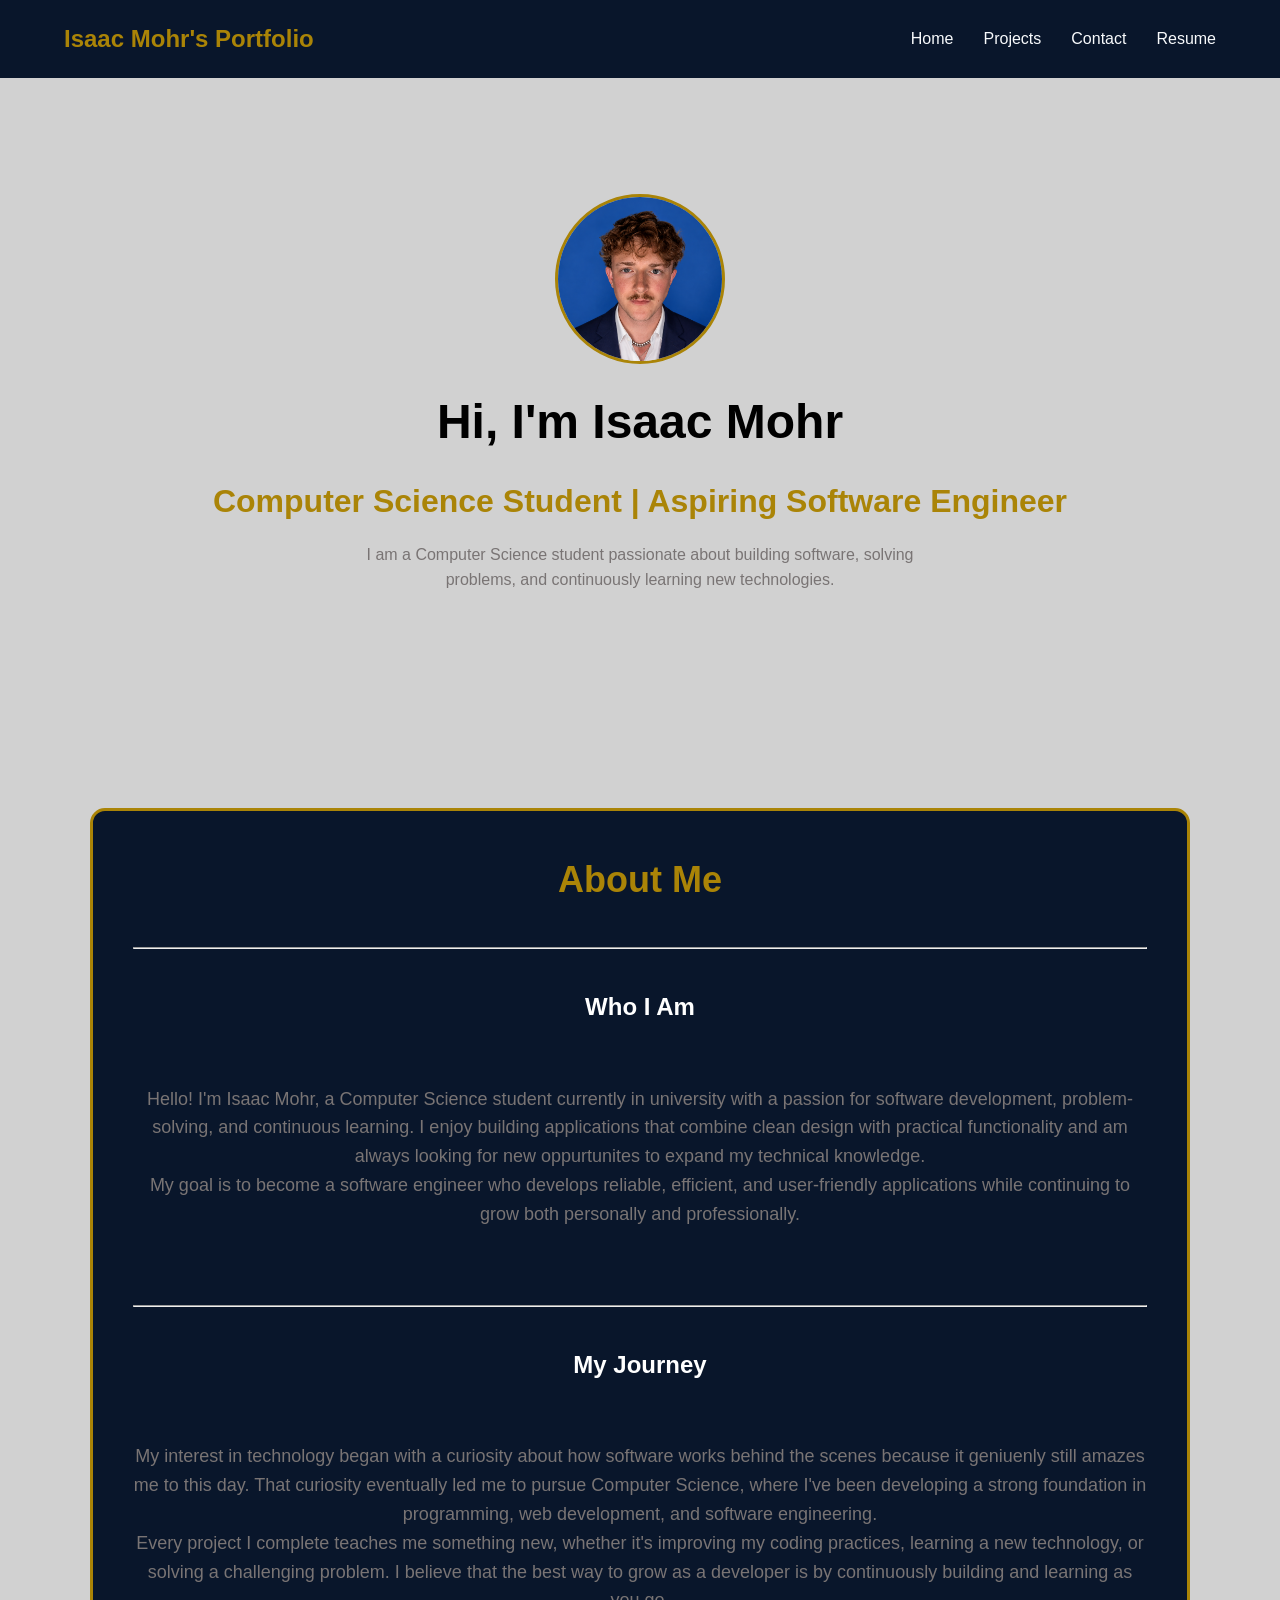
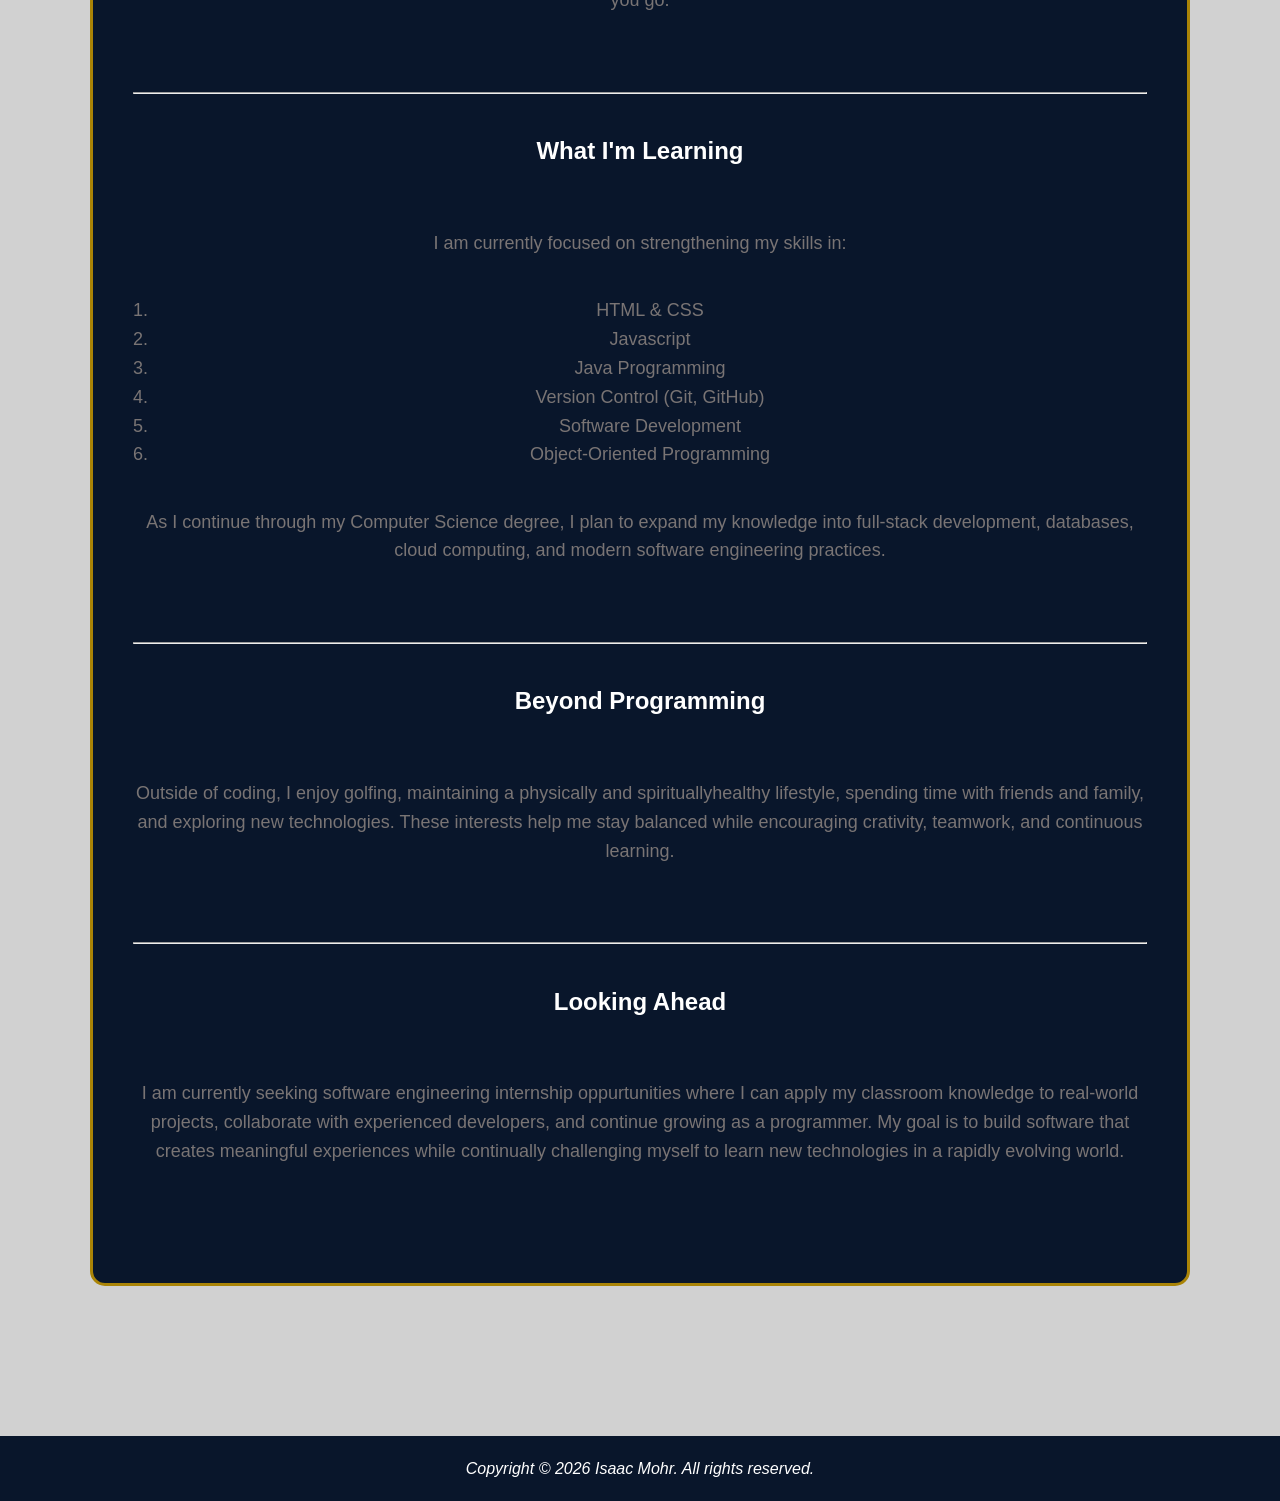
==== index.html @ 412b0b04 "Fix HTML formatting and correct image path" ====
<!DOCTYPE html>
<html lang="en">
<head>
    <link rel="stylesheet" href="style.css">
    <meta charset="UTF-8">
    <meta name="viewport" content="width=device-width, initial-scale=1.0">
    <title>Isaac Mohr | Portfolio</title>
</head>
<body>

<header>
    <nav class="navbar">
        <div class="logo">
            <a href="index.html">Isaac Mohr's Portfolio</a>
        </div>

        <ul class="nav-links">
            <li><a href="index.html">Home</a></li>
            <li><a href="projects.html">Projects</a></li>
            <li><a href="contact.html">Contact</a></li>
            <li><a href="assets/RESUME.PDF" target="_blank">Resume</a></li>
        </ul>
    </nav>
</header>

<section class="hero">

    <img src="assets/Face_Shot.PNG" alt="Isaac Mohr" class="profile-image">

    <h1>Hi, I'm Isaac Mohr</h1>

    <h2>Computer Science Student | Aspiring Software Engineer</h2>

    <p>
        I am a Computer Science student passionate about building software,
        solving problems, and continuously learning new technologies.
    </p>


</section>
<section class="about">

    <h2>About Me</h2><br><hr>

    <br><h3>Who I Am</h3><br>
    <p>Hello! I'm Isaac Mohr, a Computer Science student currently in university with a passion for software development, problem-solving, and continuous learning. I enjoy building applications that combine clean design with practical functionality and am always looking for new oppurtunites to expand my technical knowledge. <br>
    My goal is to become a software engineer who develops reliable, efficient, and user-friendly applications while continuing to grow both personally and professionally.</p><br><br>
    <hr><br><h3>My Journey</h3><br>
    <p>My interest in technology began with a curiosity about how software works behind the scenes because it geniuenly still amazes me to this day. That curiosity eventually led me to pursue Computer Science, where I've been developing a strong foundation in programming, web development, and software engineering.<br>
    Every project I complete teaches me something new, whether it's improving my coding practices, learning a new technology, or solving a challenging problem. I believe that the best way to grow as a developer is by continuously building and learning as you go.</p><br><br>
    <hr><br><h3>What I'm Learning</h3><br>
    <p>I am currently focused on strengthening my skills in:</p><br>
    <ol>
        <li>HTML & CSS</li>
        <li>Javascript</li>
        <li>Java Programming</li>
        <li>Version Control (Git, GitHub)</li>
        <li>Software Development</li>
        <li>Object-Oriented Programming</li>
    </ol><br>
    <p>As I continue through my Computer Science degree, I plan to expand my knowledge into full-stack development, databases, cloud computing, and modern software engineering practices.</p><br><br>
    <hr><br><h3>Beyond Programming</h3><br>
    <p>Outside of coding, I enjoy golfing, maintaining a physically and spirituallyhealthy lifestyle, spending time with friends and family, and exploring new technologies. These interests help me stay balanced while encouraging crativity, teamwork, and continuous learning.</p><br><br>
    <hr><br><h3>Looking Ahead</h3><br>
    <p>I am currently seeking software engineering internship oppurtunities where I can apply my classroom knowledge to real-world projects, collaborate with experienced developers, and continue growing as a programmer. My goal is to build software that creates meaningful experiences while continually challenging myself to learn new technologies in a rapidly evolving world.</p><br><br>

</section>

<footer>
    <p><i>Copyright &copy; 2026 Isaac Mohr. All rights reserved.</i></p>
</footer>
    
</body>
</html>
---- style.css ----
/* Reset */
/* Reset Browser Defaults */
* {
    margin: 0;
    padding: 0;
    box-sizing: border-box;
}

img {
    max-width: 100%;
    height: auto;
}
/* Overall Page Styling */
body {
    font-family: Arial, Helvetica, sans-serif;
    background-color: #d1d1d1;
    color: #000000;
    line-height: 1.6;

    min-height: 100vh;
    display: flex;
    flex-direction: column;
}


/* Navigation Bar */
.navbar {
    display: flex;
    justify-content: space-between;
    align-items: center;

    padding: 20px 5%;
    background-color: #09162b;

    position: sticky;
    top: 0;
}


/* Logo */
.logo a {
    color: #aa8407;
    text-decoration: none;
    font-size: 24px;
    font-weight: bold;
}


/* Navigation Links */
.nav-links {
    display: flex;
    gap: 30px;
    list-style: none;
}


.nav-links a {
    color: #f8fafc;
    text-decoration: none;
    transition: 0.3s;
}


.nav-links a:hover {
    color: #aa8407;
}

/*Profile Image*/
.profile-image {
    width: 170px;
    height: 170px;
    border-radius: 50%;
    margin-bottom: 20px;
    border: 3px solid #aa8407;
    object-fit: cover;
}
/* Hero Section */
.hero {
    min-height: 70vh;
    display: flex;
    flex-direction: column;
    justify-content: center;
    align-items: center;
    padding: 80px 20px;
    text-align: center;
}


.hero h1 {
    font-size: 3rem;
}


.hero h2 {
    color: #aa8407;
    font-size: 2rem;
    margin: 15px 0;
}


.hero p {
    color: #797474;
    max-width: 600px;
}
section {
    padding: 80px 20px;
}

/* About Section */
.about {
    max-width: 1100px;
    margin: 100px auto;
    padding: 40px;
    border: 3px solid #aa8407;
}
.about {
    background-color: #09162b;
    color: #aa8407;
    font-size: 24px;
    text-align: center;
    padding: 40px;
    border-radius: 15px;
}
.about h3 {
    color: #ffffff;
    font-size: 1.5rem;
    margin-bottom: 20px;
}
.about p {
    color: #797474;
    font-size: 18px;
}
.about ol {
    list-style-type: disc;
    color: #797474;
    font-size: 18px;
    padding-left: 20px;
    text-align: center;
    list-style-type: decimal;

}

/* Projects Section */
.projects {
    text-align: center;
    max-width: 1000px;
    margin: auto;
}


.project-card {
    background-color: #09162b;
    color: white; 
    padding: 35px;
    margin-top: 40px;
    margin-bottom: 35px;
    border-radius: 15px;
    border: 3px solid #aa8407;
}

.projects-intro {
    max-width: 700px;
    margin: 0 auto 50px;
    color: #797474;
    text-align: center;
    font-size: 18px;
}

.projects h1 {
    color: #aa8407;
    font-size: 2.5rem;
    margin-bottom: 20px;
}

.project-card h2 {
    color: #aa8407;
    margin-bottom: 15px;
}

.project-card h3 {
    color: #aa8407;
    margin-top: 20px;
    margin-bottom: 10px;
}
/* Footer */
footer {
    background-color: #09162b;
    color: white;
    text-align: center;
    padding: 20px;
    margin-top: 50px;
}

footer p {
    color: white;
}

/* Contact Hero Section */
.contact-hero {
    text-align: center;
    max-width: 800px;
    margin: 0 auto;
}
.contact-hero h1 {
    font-size: 2rem;
    margin: 15px 0;
    max-width: 800px;
    text-align: center;
}


.contact-hero h2 {
    color: #aa8407;
    max-width: 800px;
    text-align: center;
    margin: 8px 0; 
}
.contact-hero p {
    color: #797474;
    max-width: 800px;
    text-align: center;
    margin: auto;
}

/* Contact Info Section */
.contact-info {
    text-align: center;
    max-width: 800px;
    width: 100%;
    margin: auto;
    padding: 40px;
    background-color: #09162b;
    color: #aa8407;
    border-radius: 15px;
    border: 3px solid #aa8407; }

/* Contact Links */
.contact-link {
    list-style-type: circle;
    padding: 0;
    transition: 0.3s;

}

.contact-link a {
    color: #2e86dd;
    text-decoration: underline;
    transition: 0.3s;
}


.contact-link a:hover {
    color: #ffffff;
}

/* Contact Form Section */
.contact-form {
    width: 100%;
    max-width: 800px;
    margin: 60px auto;
    padding: 40px;
    background-color: #09162b;
    border-radius: 15px;
    border: 3px solid #aa8407;
}

.contact-form h2 {
    color: #aa8407;
    text-align: center;
    margin-bottom: 30px;
}

.contact-form form {
    display: flex;
    flex-direction: column;
}

.contact-form label {
    color: white;
    margin-bottom: 8px;
    font-weight: bold;
}

.contact-form input,
.contact-form textarea {
    width: 100%;
    padding: 12px;
    margin-bottom: 20px;
    border: none;
    border-radius: 8px;
    font-size: 16px;
    font-family: Arial, sans-serif;
}

.contact-form textarea {
    resize: vertical;
}

.contact-form button {
    background-color: #aa8407;
    color: white;
    border: none;
    padding: 14px;
    font-size: 16px;
    border-radius: 8px;
    cursor: pointer;
    transition: 0.3s;
}

.contact-form button:hover {
    background-color: #c79b0d;
}

.content-width {
    max-width: 800px;
    margin: 0 auto;
}

@media screen and (max-width: 768px) {

/* Navigation */

.navbar {
    flex-direction: column;
    padding: 20px;
    gap: 15px;
}

.nav-links {
    flex-direction: column;
    align-items: center;
    gap: 15px;
}

/* Hero */

.hero {
    padding: 60px 20px;
}

.hero h1 {
    font-size: 2.2rem;
}

.hero h2 {
    font-size: 1.5rem;
}

.hero p {
    font-size: 1rem;
    padding: 0 10px;
}

/* About */

.about {
    margin: 40px 15px;
    padding: 25px;
    font-size: 18px;
}

.about p,
.about ol {
    font-size: 16px;
}

/* Projects */

.projects {
    padding: 20px;
}

.projects h1 {
    font-size: 2rem;
}

.project-card {
    padding: 25px;
}

/* Contact */

.contact-hero h1 {
    font-size: 2rem;
}

.contact-info,
.contact-form {
    width: 100%;
    max-width: 100%;
    padding: 25px;
}

/* Footer */

footer {
    padding: 15px;
}

}
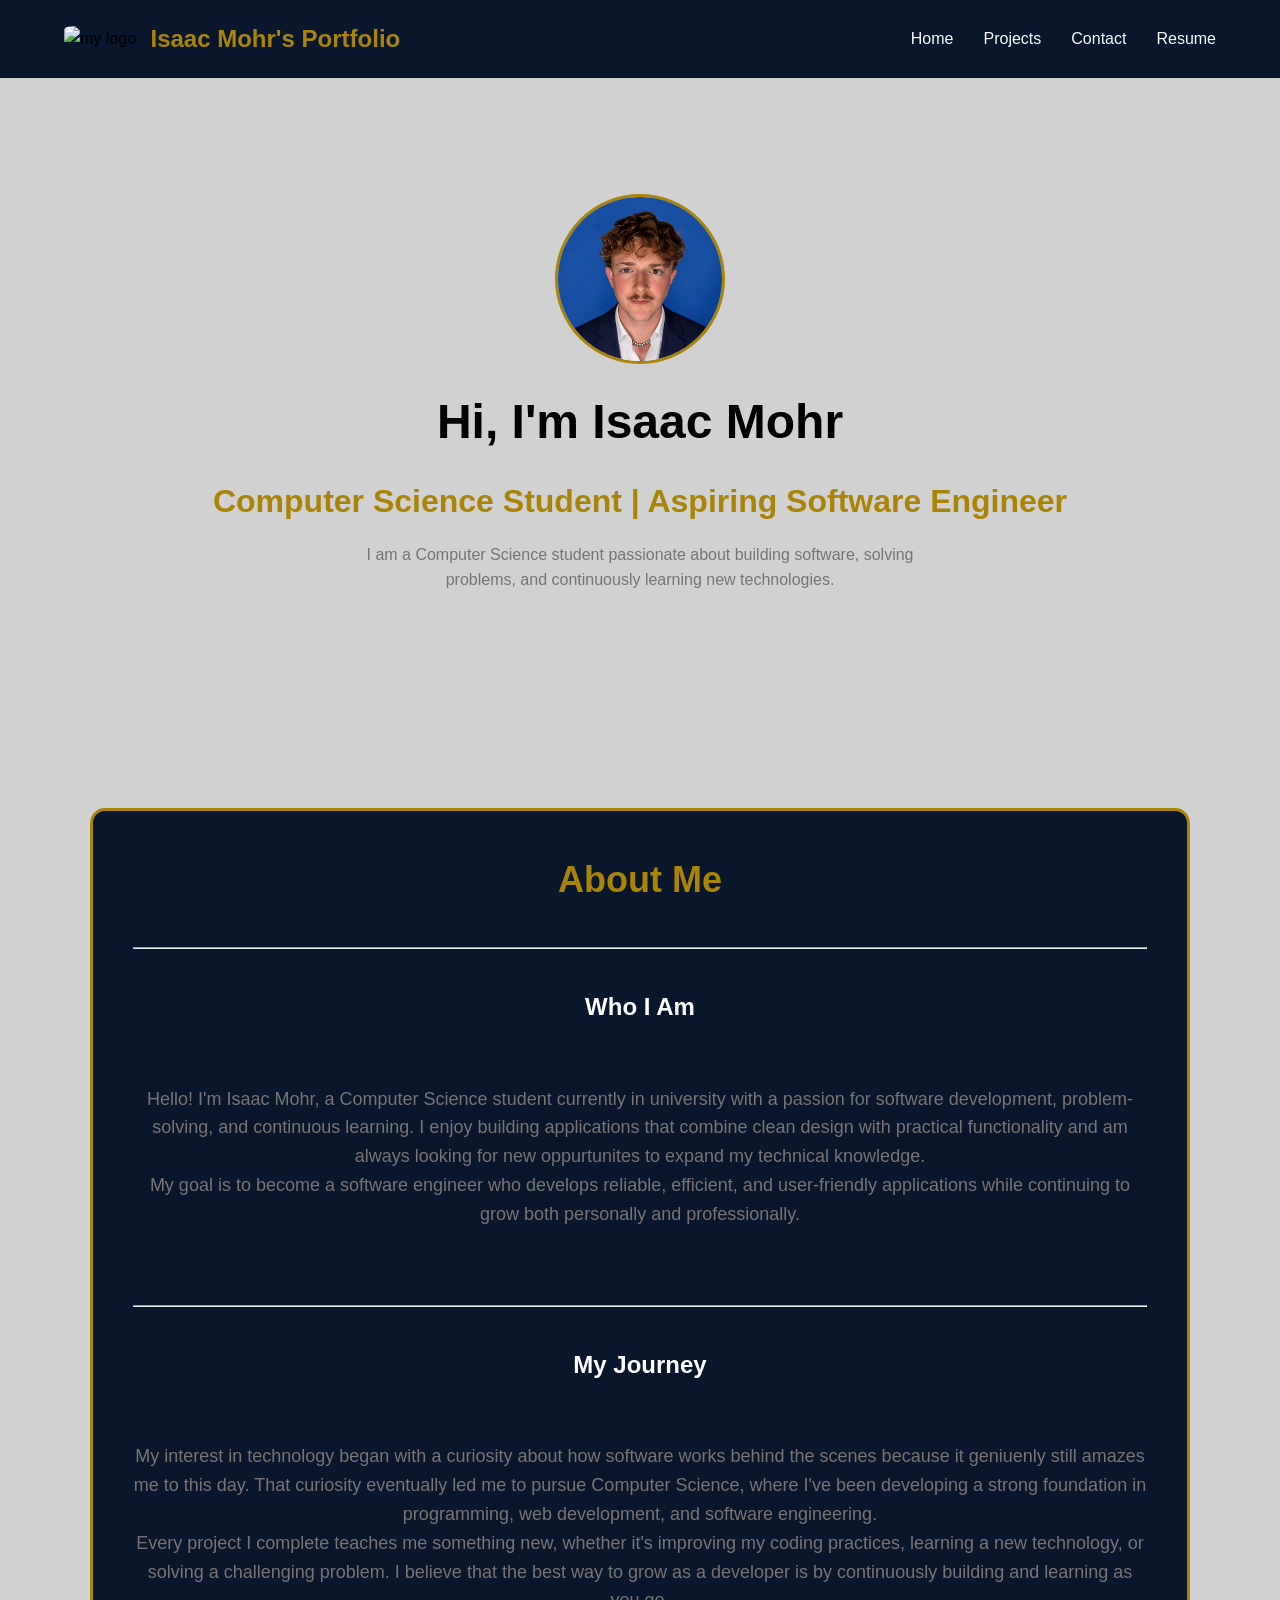
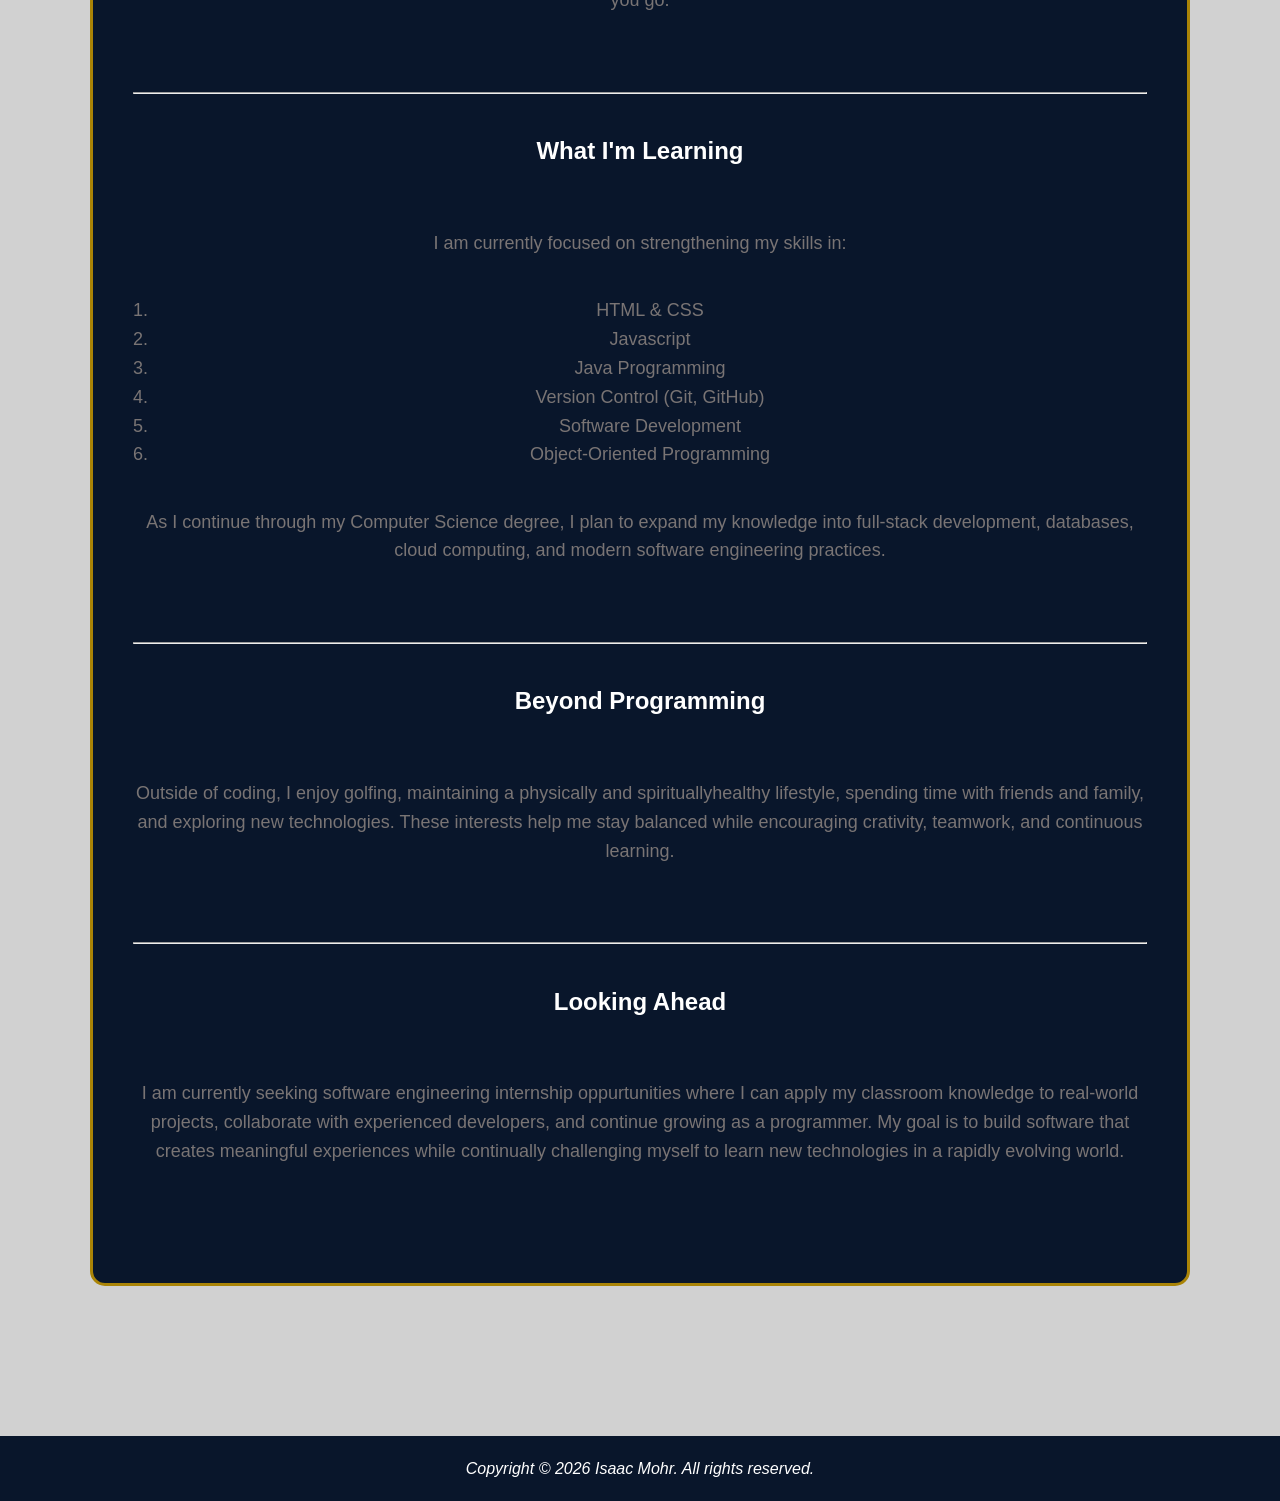
==== commit e8a59976: "Update index.html with logo and content adjustments" ====
--- a/index.html
+++ b/index.html
@@ -5,20 +5,22 @@
     <meta charset="UTF-8">
     <meta name="viewport" content="width=device-width, initial-scale=1.0">
     <title>Isaac Mohr | Portfolio</title>
+    <link rel="icon" type="image/x-icon" href="assets/favicon.ico">
 </head>
 <body>
 
 <header>
     <nav class="navbar">
         <div class="logo">
-            <a href="index.html">Isaac Mohr's Portfolio</a>
+            <img src="assets/logo.png" alt="my logo" style="width:45px; height:auto; border-radius:15%; vertical-align:middle; margin-right: 10px">
+            <a href="index.html" style="vertical-align:middle;">Isaac Mohr's Portfolio</a>
         </div>
 
         <ul class="nav-links">
             <li><a href="index.html">Home</a></li>
             <li><a href="projects.html">Projects</a></li>
             <li><a href="contact.html">Contact</a></li>
-            <li><a href="assets/RESUME.PDF" target="_blank">Resume</a></li>
+            <li><a href="assets/RESUME.pdf" target="_blank">Resume</a></li>
         </ul>
     </nav>
 </header>
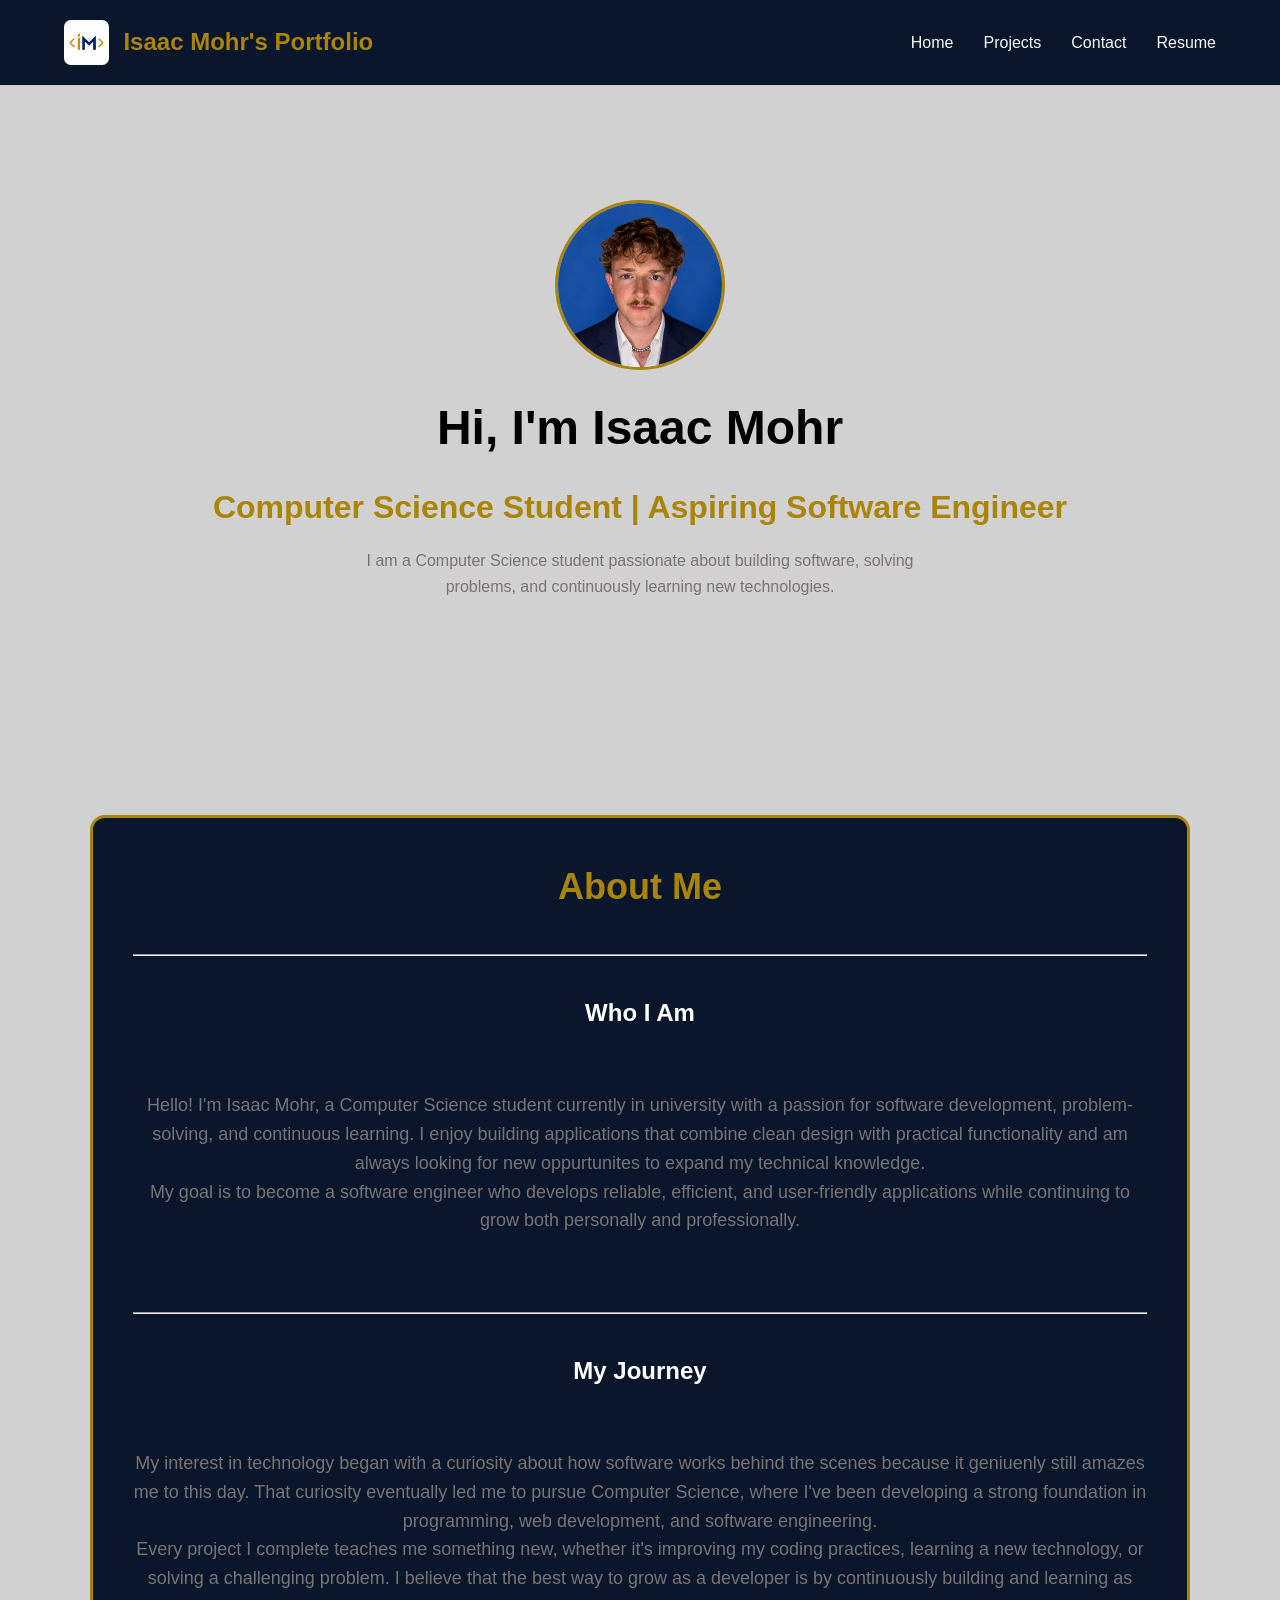
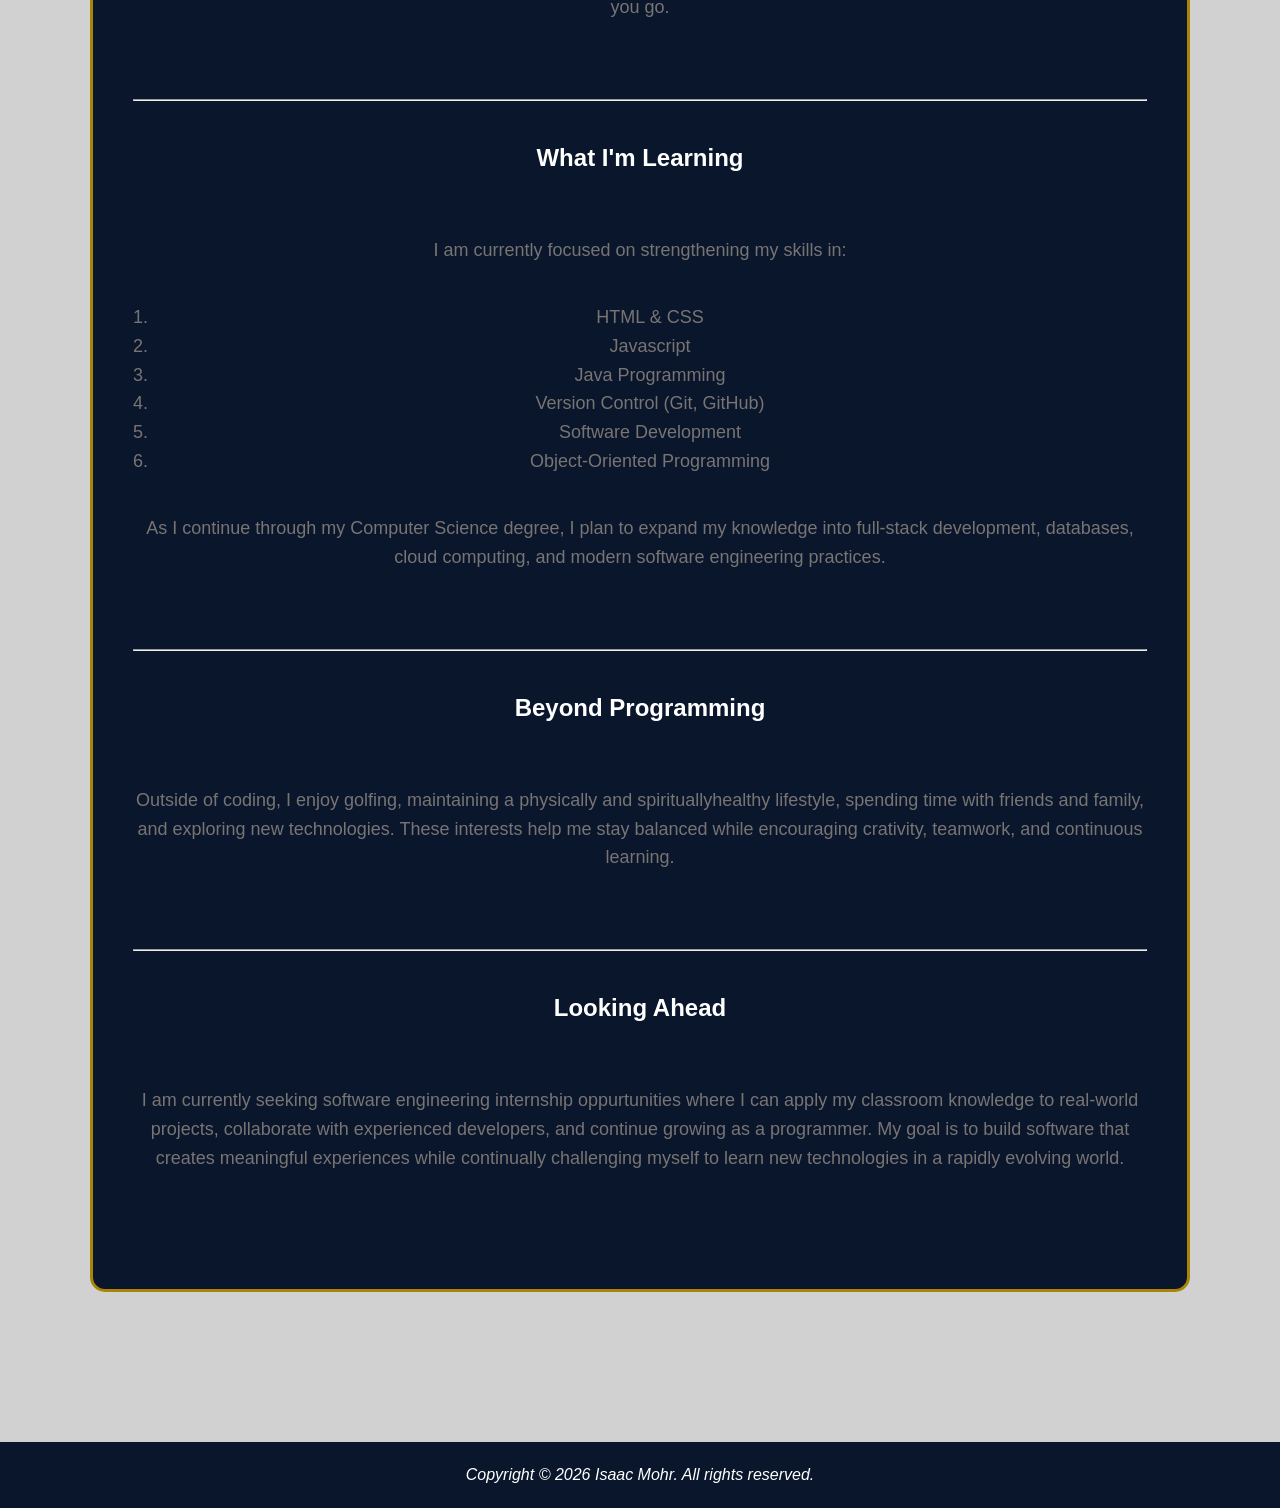
==== commit 8595865c: "Fix HTML formatting and update content" ====
--- a/index.html
+++ b/index.html
@@ -12,7 +12,7 @@
 <header>
     <nav class="navbar">
         <div class="logo">
-            <img src="assets/logo.png" alt="my logo" style="width:45px; height:auto; border-radius:15%; vertical-align:middle; margin-right: 10px">
+            <img src="assets/logo.PNG" alt="my logo" style="width:45px; height:auto; border-radius:15%; vertical-align:middle; margin-right: 10px">
             <a href="index.html" style="vertical-align:middle;">Isaac Mohr's Portfolio</a>
         </div>
 
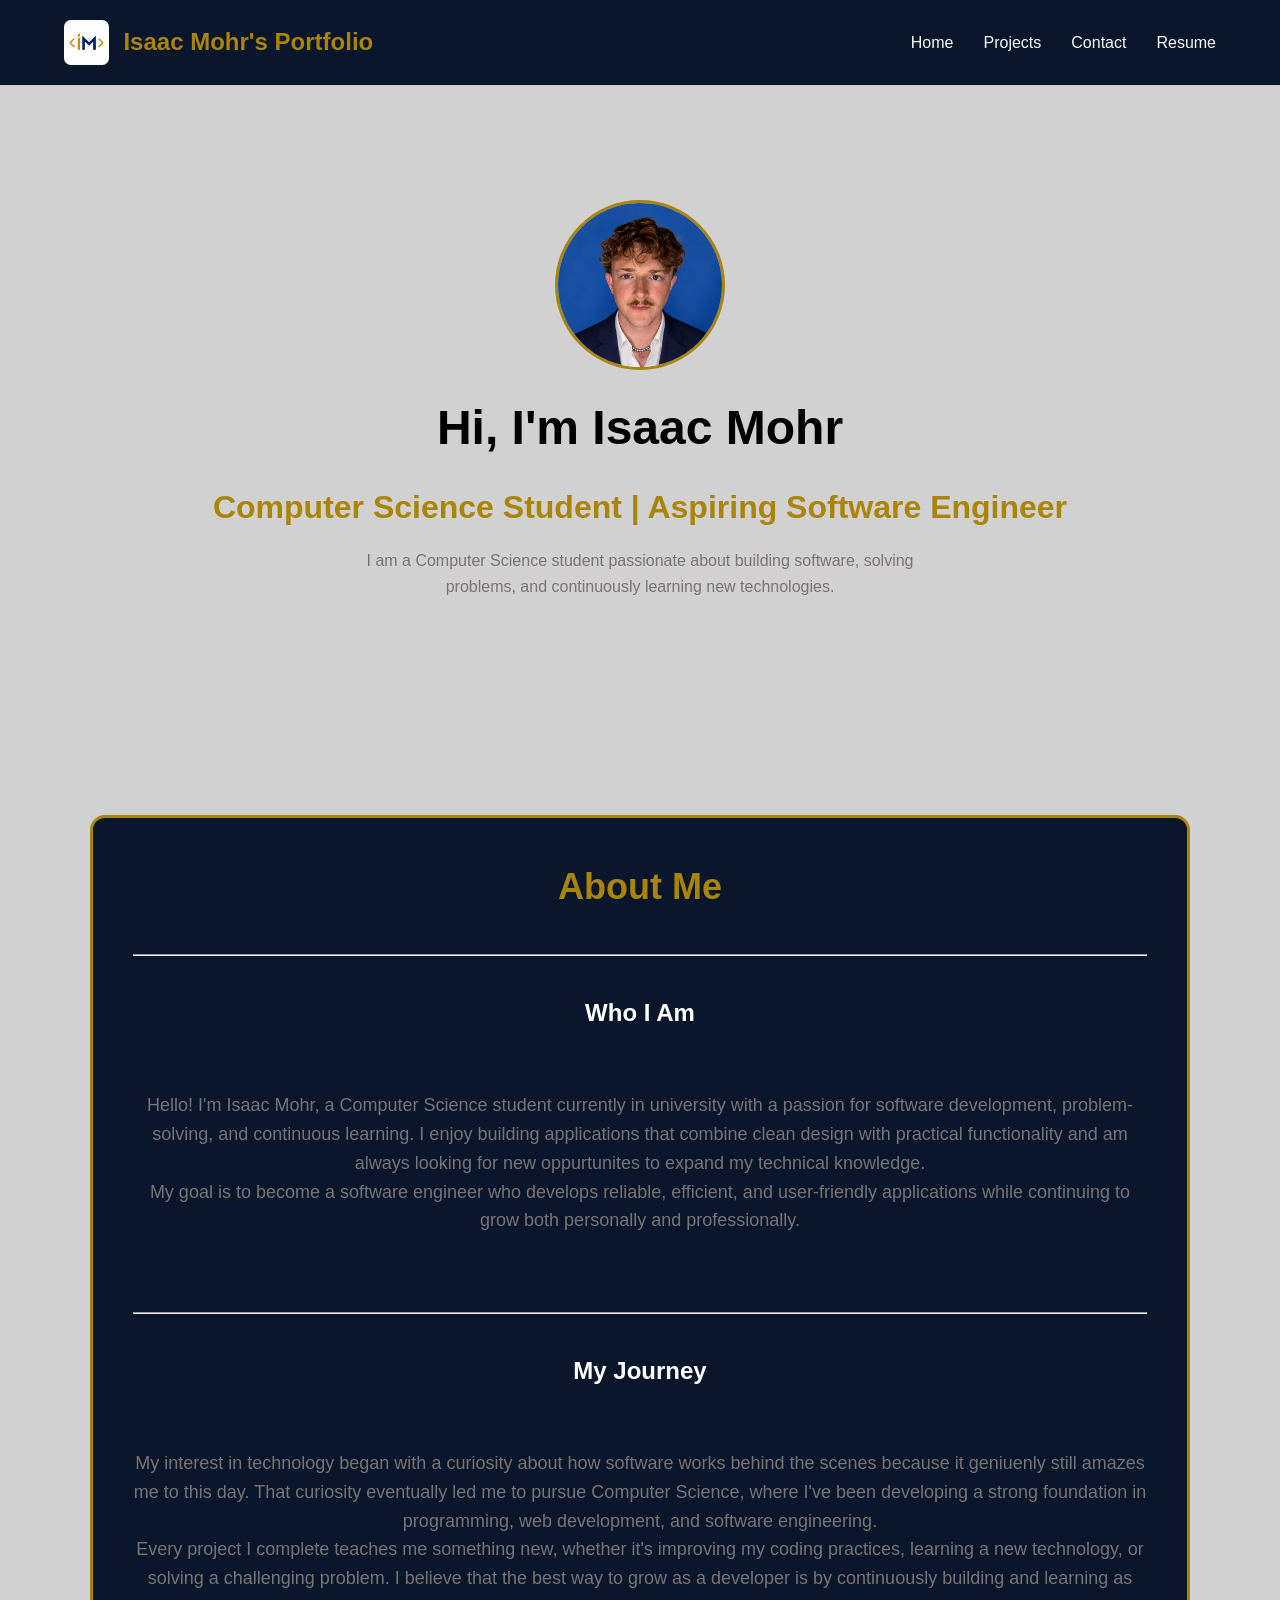
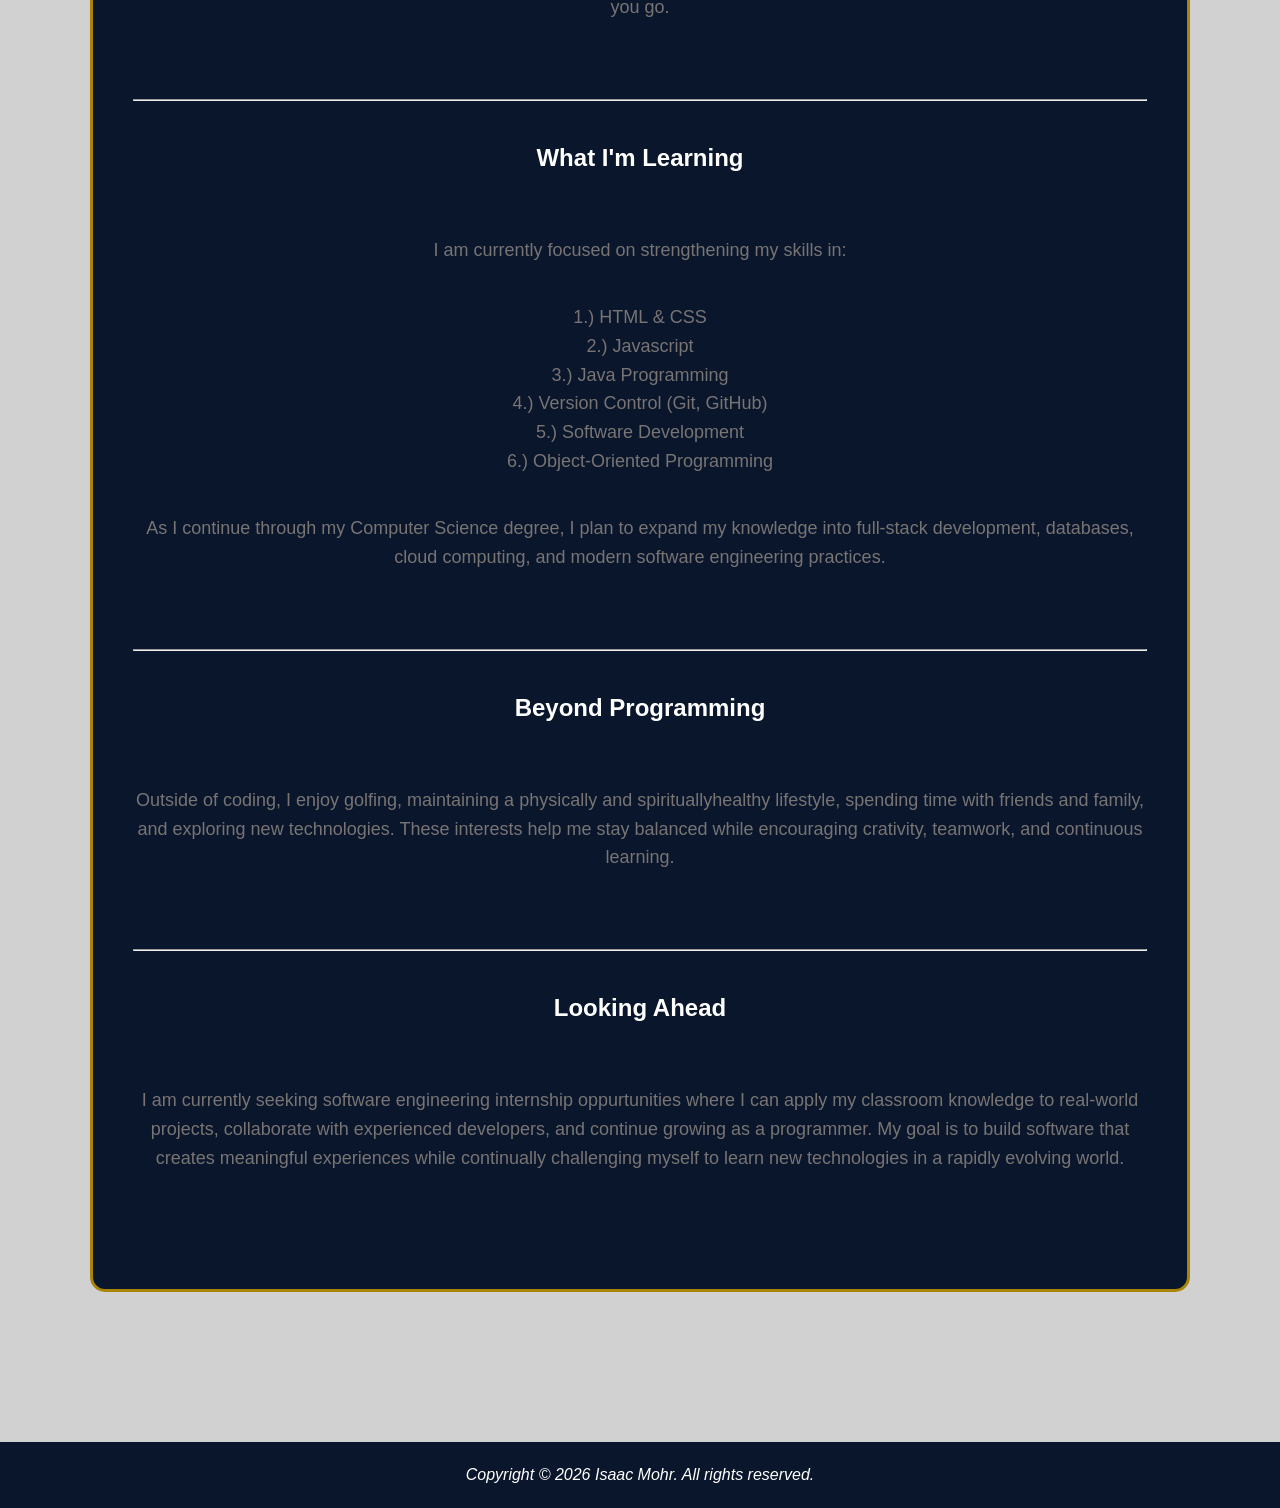
==== commit f339cb46: "Fix HTML formatting and improve content clarity" ====
--- a/index.html
+++ b/index.html
@@ -52,14 +52,14 @@
     Every project I complete teaches me something new, whether it's improving my coding practices, learning a new technology, or solving a challenging problem. I believe that the best way to grow as a developer is by continuously building and learning as you go.</p><br><br>
     <hr><br><h3>What I'm Learning</h3><br>
     <p>I am currently focused on strengthening my skills in:</p><br>
-    <ol>
-        <li>HTML & CSS</li>
-        <li>Javascript</li>
-        <li>Java Programming</li>
-        <li>Version Control (Git, GitHub)</li>
-        <li>Software Development</li>
-        <li>Object-Oriented Programming</li>
-    </ol><br>
+    <p>
+        1.) HTML & CSS<br> 
+        2.) Javascript<br> 
+        3.) Java Programming<br> 
+        4.) Version Control (Git, GitHub)<br> 
+        5.) Software Development<br> 
+        6.) Object-Oriented Programming
+    </p><br>
     <p>As I continue through my Computer Science degree, I plan to expand my knowledge into full-stack development, databases, cloud computing, and modern software engineering practices.</p><br><br>
     <hr><br><h3>Beyond Programming</h3><br>
     <p>Outside of coding, I enjoy golfing, maintaining a physically and spirituallyhealthy lifestyle, spending time with friends and family, and exploring new technologies. These interests help me stay balanced while encouraging crativity, teamwork, and continuous learning.</p><br><br>
--- a/style.css
+++ b/style.css
@@ -327,7 +327,7 @@
 }
 
 .nav-links {
-    flex-direction: column;
+    padding: 5px;
     align-items: center;
     gap: 15px;
 }
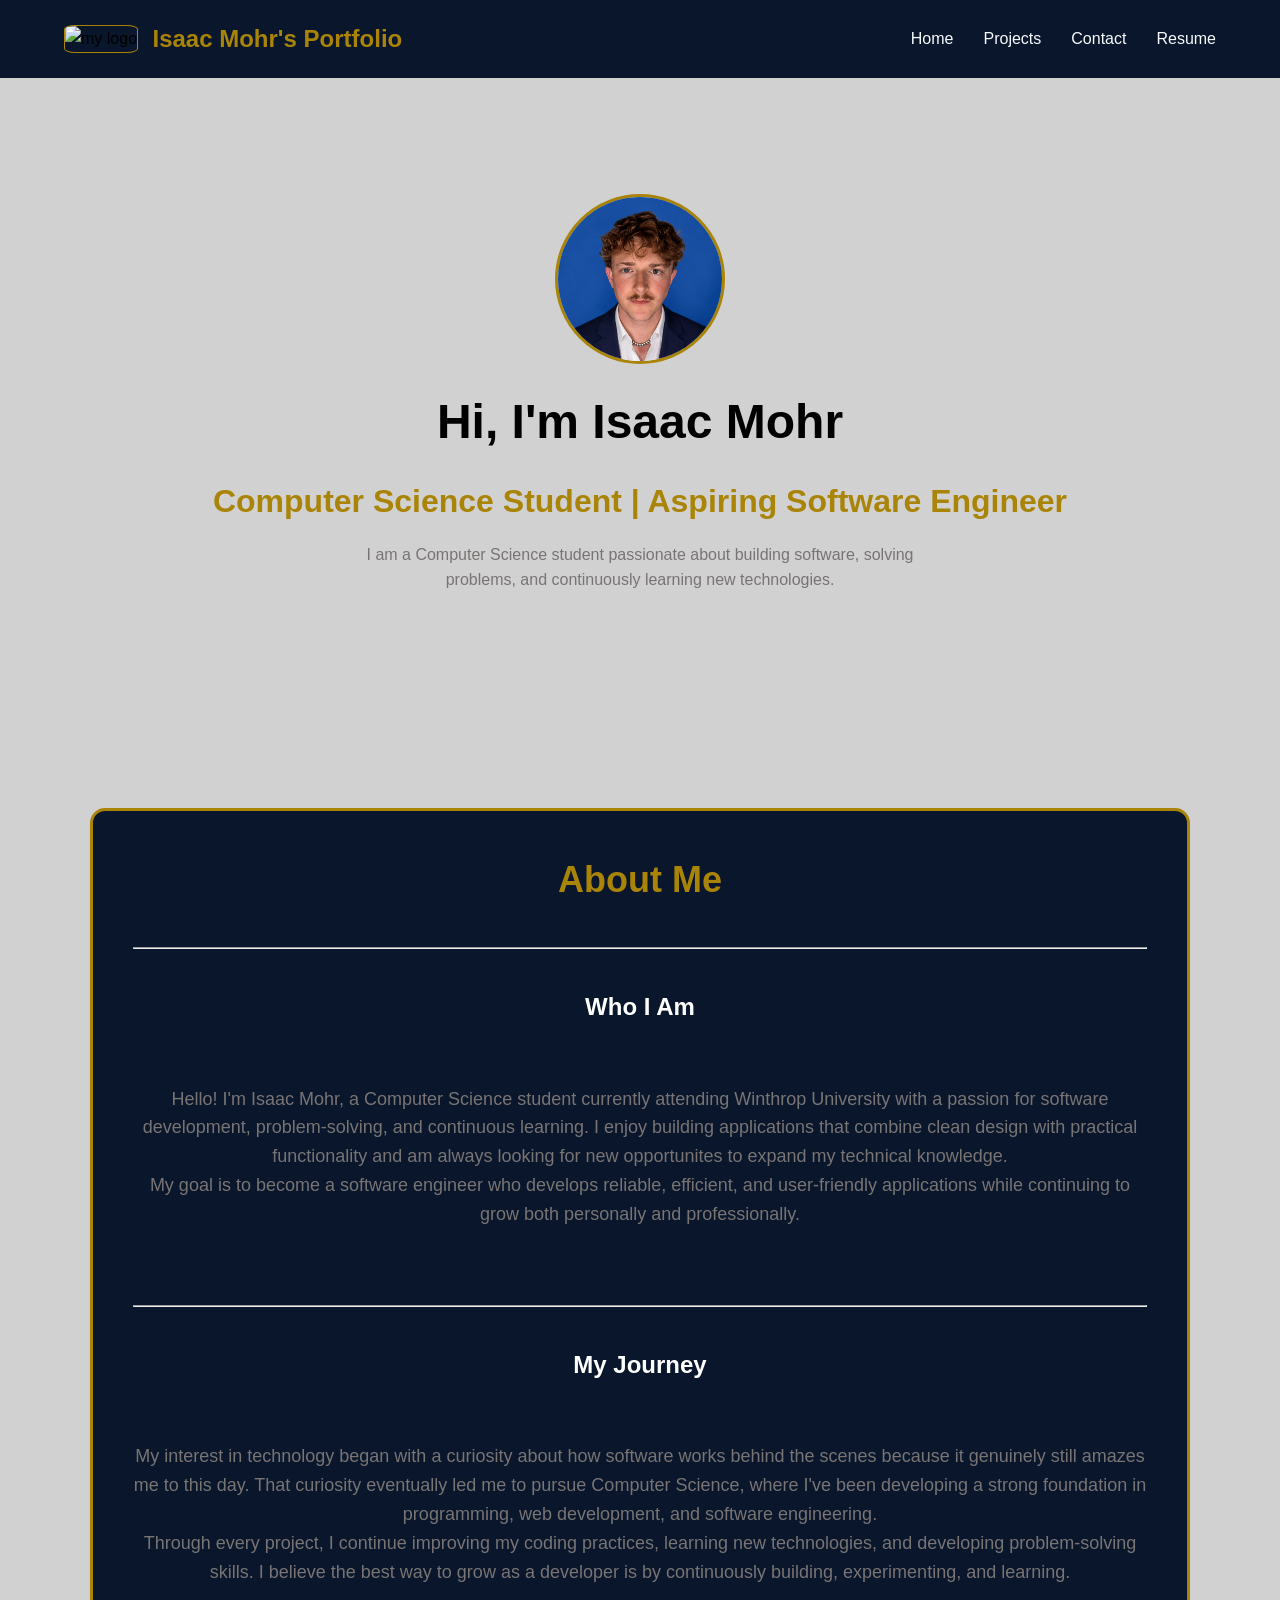
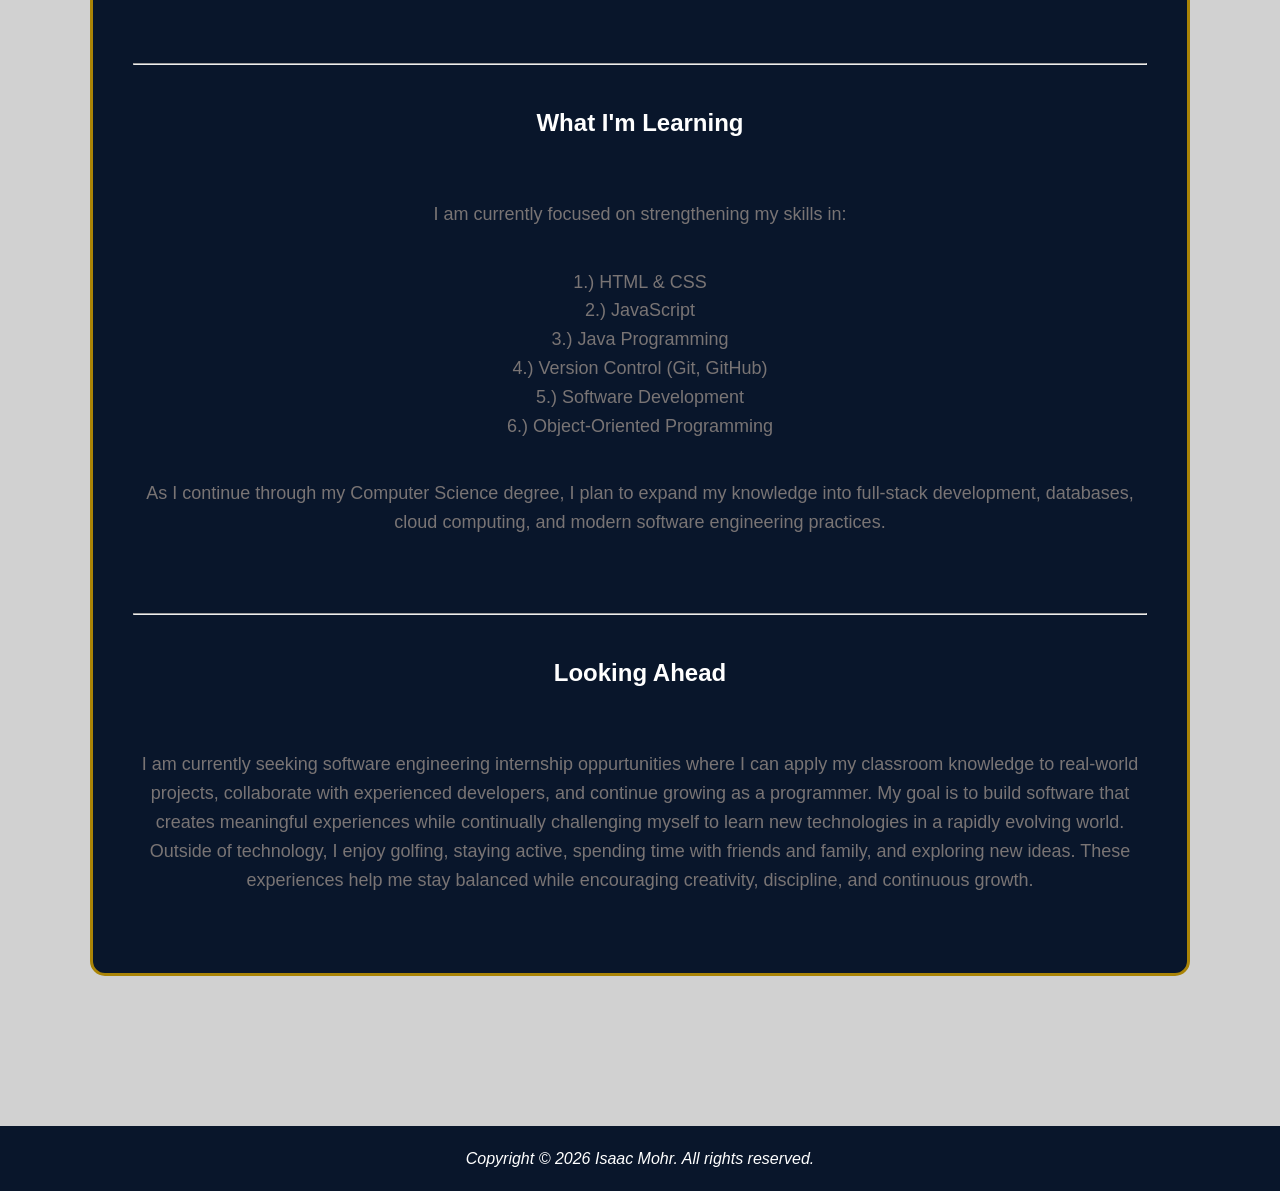
==== commit 44f6338c: "Updated portfolio website" ====
--- a/index.html
+++ b/index.html
@@ -12,7 +12,7 @@
 <header>
     <nav class="navbar">
         <div class="logo">
-            <img src="assets/logo.PNG" alt="my logo" style="width:45px; height:auto; border-radius:15%; vertical-align:middle; margin-right: 10px">
+            <img src="assets/logo.png" alt="my logo" style="width:45px; height:auto; border-radius:15%; vertical-align:middle; margin-right: 10px; border:1px solid #aa8407;">
             <a href="index.html" style="vertical-align:middle;">Isaac Mohr's Portfolio</a>
         </div>
 
@@ -45,27 +45,28 @@
     <h2>About Me</h2><br><hr>
 
     <br><h3>Who I Am</h3><br>
-    <p>Hello! I'm Isaac Mohr, a Computer Science student currently in university with a passion for software development, problem-solving, and continuous learning. I enjoy building applications that combine clean design with practical functionality and am always looking for new oppurtunites to expand my technical knowledge. <br>
+    <p>Hello! I'm Isaac Mohr, a Computer Science student currently attending Winthrop University with a passion for software development, problem-solving, and continuous learning. I enjoy building applications that combine clean design with practical functionality and am always looking for new opportunites to expand my technical knowledge.<br>
     My goal is to become a software engineer who develops reliable, efficient, and user-friendly applications while continuing to grow both personally and professionally.</p><br><br>
+
     <hr><br><h3>My Journey</h3><br>
-    <p>My interest in technology began with a curiosity about how software works behind the scenes because it geniuenly still amazes me to this day. That curiosity eventually led me to pursue Computer Science, where I've been developing a strong foundation in programming, web development, and software engineering.<br>
-    Every project I complete teaches me something new, whether it's improving my coding practices, learning a new technology, or solving a challenging problem. I believe that the best way to grow as a developer is by continuously building and learning as you go.</p><br><br>
+    <p>My interest in technology began with a curiosity about how software works behind the scenes because it genuinely still amazes me to this day. That curiosity eventually led me to pursue Computer Science, where I've been developing a strong foundation in programming, web development, and software engineering.<br>
+    Through every project, I continue improving my coding practices, learning new technologies, and developing problem-solving skills. I believe the best way to grow as a developer is by continuously building, experimenting, and learning.</p><br><br>
+
     <hr><br><h3>What I'm Learning</h3><br>
     <p>I am currently focused on strengthening my skills in:</p><br>
     <p>
         1.) HTML & CSS<br> 
-        2.) Javascript<br> 
+        2.) JavaScript<br> 
         3.) Java Programming<br> 
         4.) Version Control (Git, GitHub)<br> 
         5.) Software Development<br> 
         6.) Object-Oriented Programming
     </p><br>
     <p>As I continue through my Computer Science degree, I plan to expand my knowledge into full-stack development, databases, cloud computing, and modern software engineering practices.</p><br><br>
-    <hr><br><h3>Beyond Programming</h3><br>
-    <p>Outside of coding, I enjoy golfing, maintaining a physically and spirituallyhealthy lifestyle, spending time with friends and family, and exploring new technologies. These interests help me stay balanced while encouraging crativity, teamwork, and continuous learning.</p><br><br>
+
     <hr><br><h3>Looking Ahead</h3><br>
-    <p>I am currently seeking software engineering internship oppurtunities where I can apply my classroom knowledge to real-world projects, collaborate with experienced developers, and continue growing as a programmer. My goal is to build software that creates meaningful experiences while continually challenging myself to learn new technologies in a rapidly evolving world.</p><br><br>
-
+    <p>I am currently seeking software engineering internship oppurtunities where I can apply my classroom knowledge to real-world projects, collaborate with experienced developers, and continue growing as a programmer. My goal is to build software that creates meaningful experiences while continually challenging myself to learn new technologies in a rapidly evolving world.<br>
+    Outside of technology, I enjoy golfing, staying active, spending time with friends and family, and exploring new ideas. These experiences help me stay balanced while encouraging creativity, discipline, and continuous growth.</p><br>
 </section>
 
 <footer>
@@ -73,4 +74,4 @@
 </footer>
     
 </body>
-</html>
+</html>
--- a/style.css
+++ b/style.css
@@ -12,7 +12,7 @@
 }
 /* Overall Page Styling */
 body {
-    font-family: Arial, Helvetica, sans-serif;
+    font-family: Garamond, Arial, Helvetica;
     background-color: #d1d1d1;
     color: #000000;
     line-height: 1.6;
@@ -28,14 +28,11 @@
     display: flex;
     justify-content: space-between;
     align-items: center;
-
     padding: 20px 5%;
     background-color: #09162b;
-
     position: sticky;
     top: 0;
 }
-
 
 /* Logo */
 .logo a {
@@ -129,15 +126,6 @@
 .about p {
     color: #797474;
     font-size: 18px;
-}
-.about ol {
-    list-style-type: disc;
-    color: #797474;
-    font-size: 18px;
-    padding-left: 20px;
-    text-align: center;
-    list-style-type: decimal;
-
 }
 
 /* Projects Section */
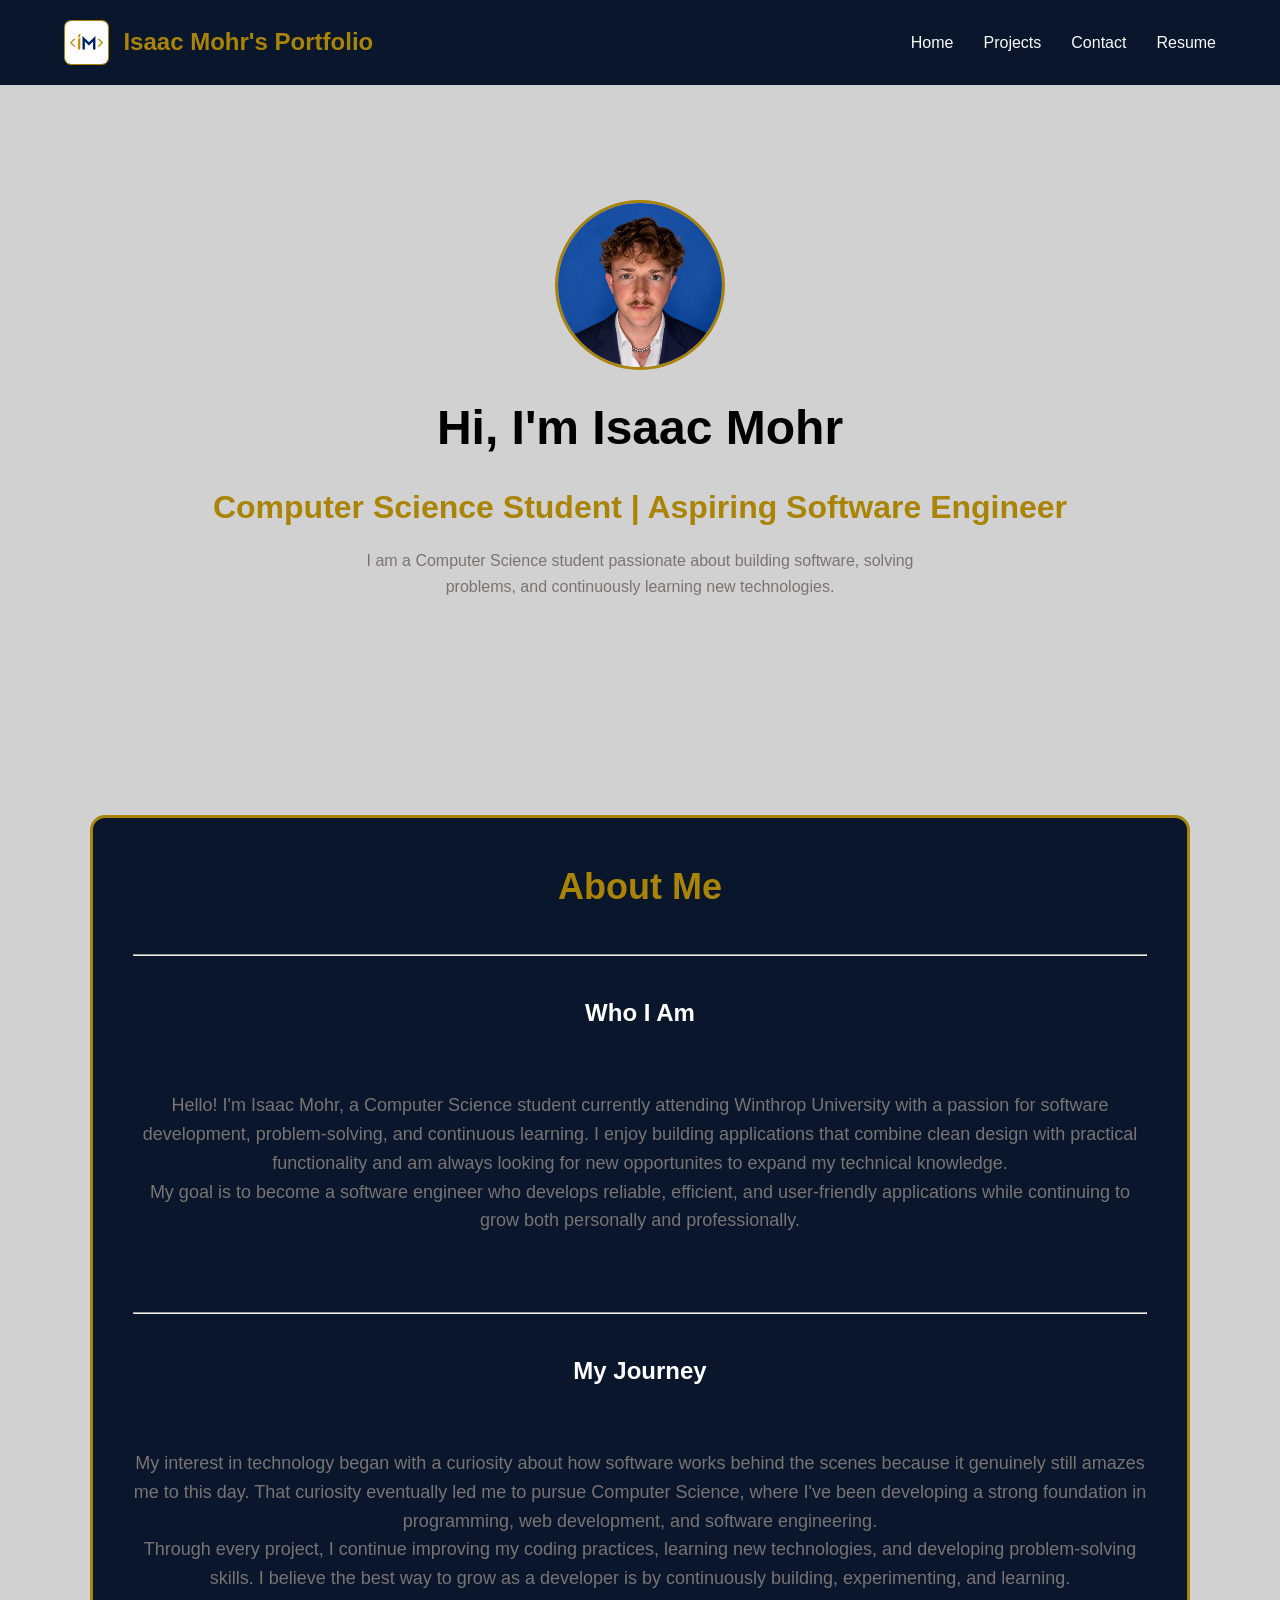
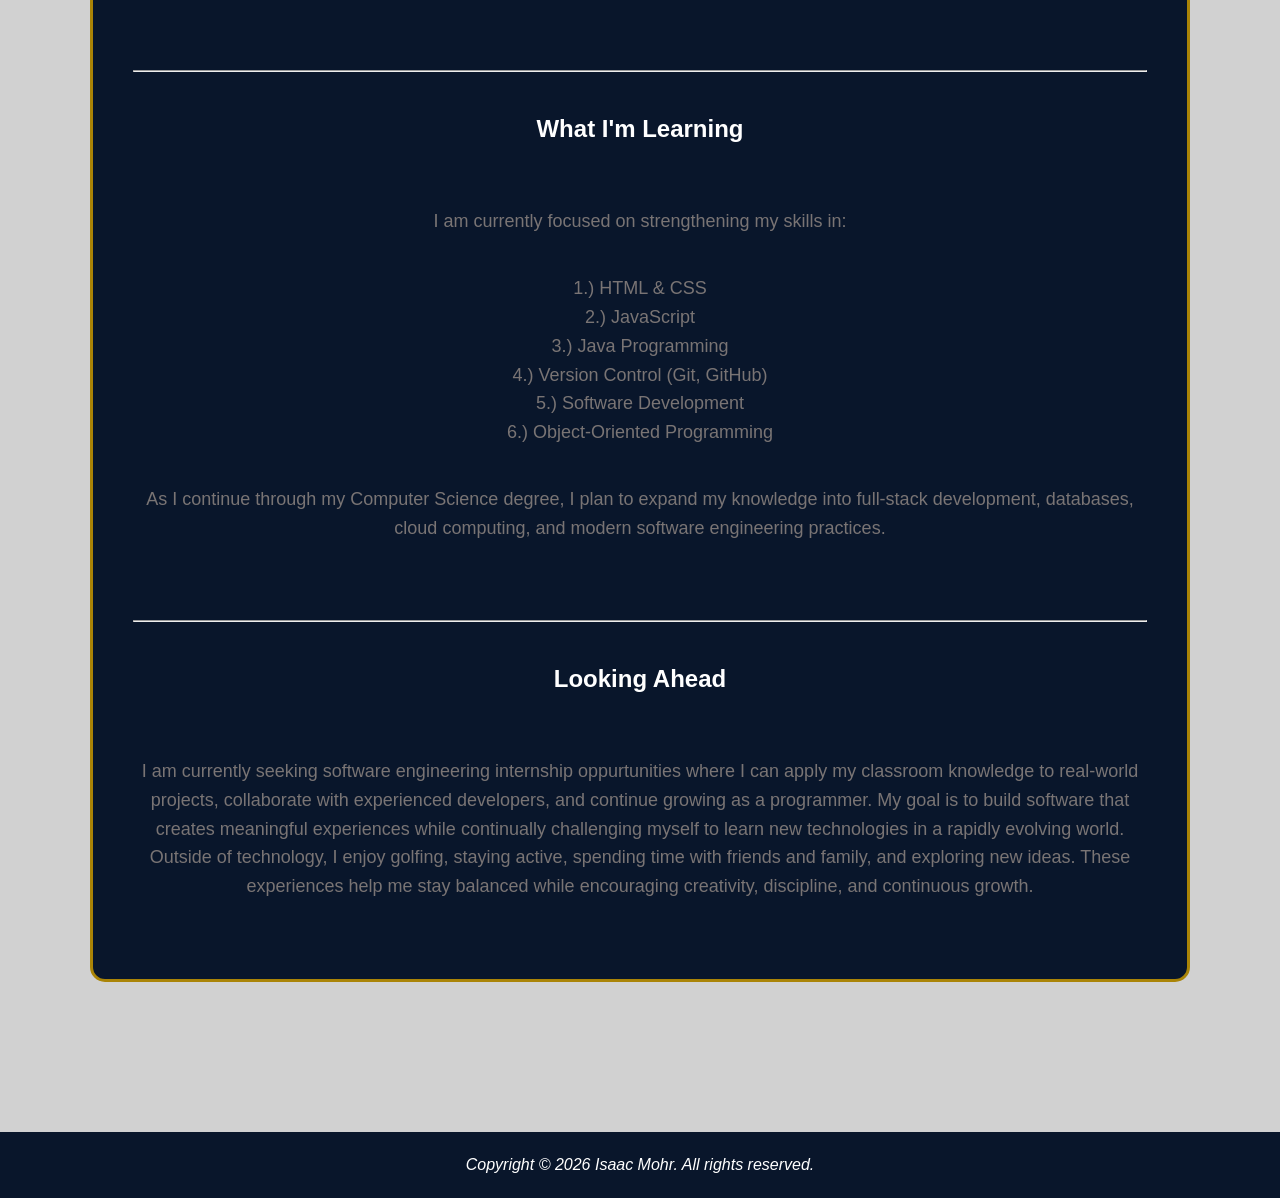
==== commit bb51440a: "File name changes" ====
--- a/index.html
+++ b/index.html
@@ -12,7 +12,7 @@
 <header>
     <nav class="navbar">
         <div class="logo">
-            <img src="assets/logo.png" alt="my logo" style="width:45px; height:auto; border-radius:15%; vertical-align:middle; margin-right: 10px; border:1px solid #aa8407;">
+            <img src="assets/my_logo.PNG" alt="my logo" style="width:45px; height:auto; border-radius:15%; vertical-align:middle; margin-right: 10px; border:1px solid #aa8407;">
             <a href="index.html" style="vertical-align:middle;">Isaac Mohr's Portfolio</a>
         </div>
 
--- a/style.css
+++ b/style.css
@@ -155,7 +155,6 @@
 }
 
 .projects h1 {
-    color: #aa8407;
     font-size: 2.5rem;
     margin-bottom: 20px;
 }
@@ -386,3 +385,4 @@
 }
 
 }
+/* TEST CHANGE */
